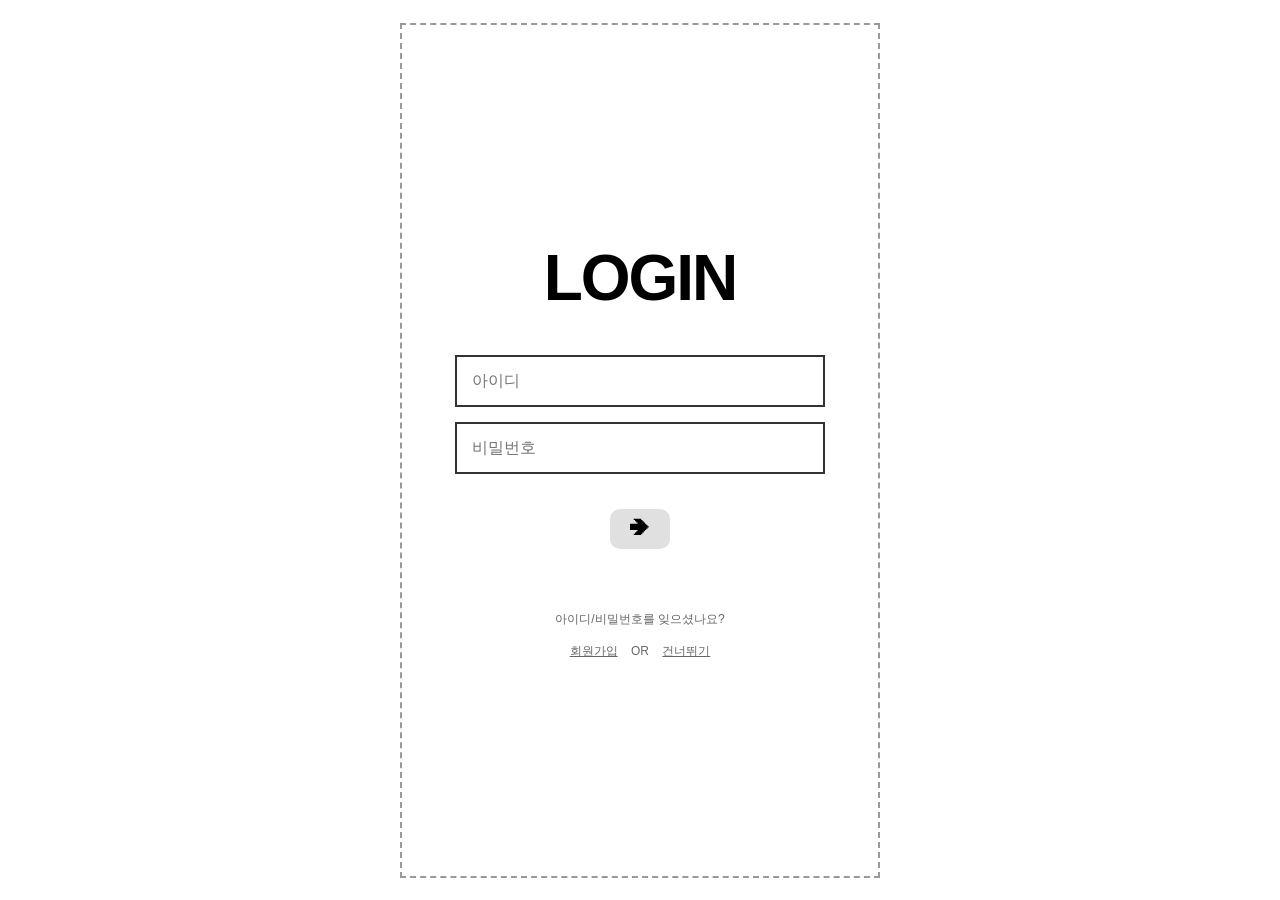
==== login.html @ 8c0253d8 "Create login.html" ====
<!DOCTYPE html>
<html lang="ko">
<head>
    <meta charset="UTF-8">
    <meta name="viewport" content="width=device-width, initial-scale=1.0">
    <title>냉키트 - 로그인</title>
    <style>
        body { font-family: sans-serif; background: #fff; display: flex; justify-content: center; align-items: center; min-height: 100vh; margin: 0; }
        .phone-wrapper { width: 100%; max-width: 480px; min-height: 95vh; border: 2px dashed #999; box-sizing: border-box; display: flex; flex-direction: column; align-items: center; justify-content: center; padding: 20px; position: relative; }
        .login-title { font-size: 64px; font-weight: 900; letter-spacing: -2px; margin-bottom: 40px; font-family: sans-serif; }
        .input-group { width: 85%; margin-bottom: 15px; }
        input { width: 100%; padding: 15px; border: 2px solid #333; font-size: 16px; box-sizing: border-box; font-family: inherit; }
        .arrow-btn { width: 60px; height: 40px; background: #e0e0e0; border: none; border-radius: 10px; font-size: 20px; cursor: pointer; margin-top: 20px; display: flex; align-items: center; justify-content: center; }
        .footer-links { margin-top: 50px; font-size: 12px; color: #666; text-align: center; }
        .footer-links p { margin-bottom: 15px; }
        .footer-links span { text-decoration: underline; cursor: pointer; margin: 0 10px; }
    </style>
</head>
<body>

<div class="phone-wrapper">
    <div class="login-title">LOGIN</div>
    
    <div class="input-group">
        <input type="text" id="username" placeholder="아이디">
    </div>
    <div class="input-group">
        <input type="password" placeholder="비밀번호">
    </div>

    <button class="arrow-btn" onclick="login()">➔</button>

    <div class="footer-links">
        <p>아이디/비밀번호를 잊으셨나요?</p>
        <div>
            <span>회원가입</span> OR <span onclick="location.href='index.html'">건너뛰기</span>
        </div>
    </div>
</div>

<script>
    function login() {
        const user = document.getElementById('username').value.trim() || "게스트";
        localStorage.setItem('nkUser', user);
        location.href = 'index.html';
    }
</script>

</body>
</html>
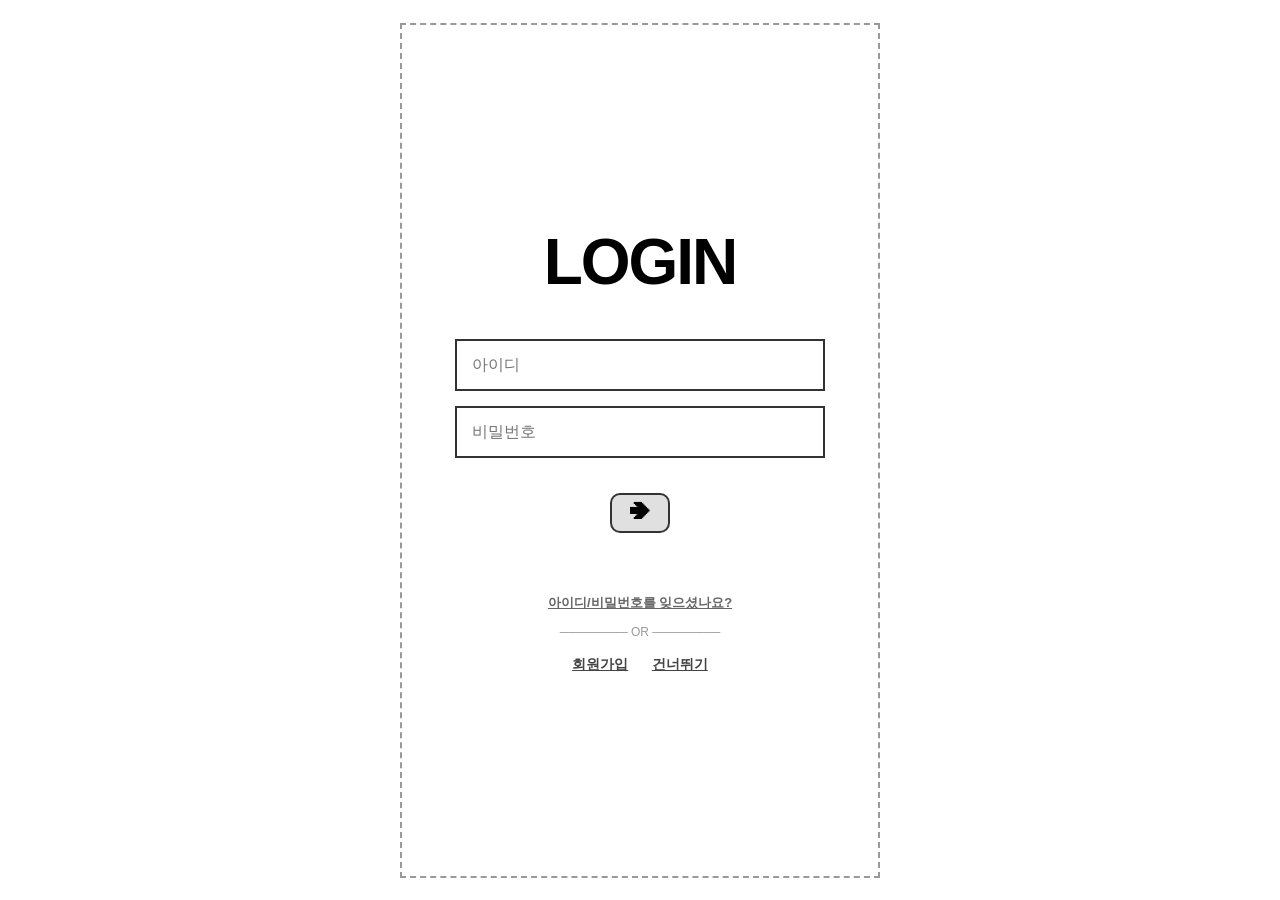
==== commit 3e533d66: "Update login.html" ====
--- a/login.html
+++ b/login.html
@@ -7,13 +7,25 @@
     <style>
         body { font-family: sans-serif; background: #fff; display: flex; justify-content: center; align-items: center; min-height: 100vh; margin: 0; }
         .phone-wrapper { width: 100%; max-width: 480px; min-height: 95vh; border: 2px dashed #999; box-sizing: border-box; display: flex; flex-direction: column; align-items: center; justify-content: center; padding: 20px; position: relative; }
-        .login-title { font-size: 64px; font-weight: 900; letter-spacing: -2px; margin-bottom: 40px; font-family: sans-serif; }
+        
+        /* 손그림 특유의 대문자 크고 볼드한 타이틀 */
+        .login-title { font-size: 64px; font-weight: 900; letter-spacing: -2px; margin-bottom: 40px; }
+        
         .input-group { width: 85%; margin-bottom: 15px; }
         input { width: 100%; padding: 15px; border: 2px solid #333; font-size: 16px; box-sizing: border-box; font-family: inherit; }
-        .arrow-btn { width: 60px; height: 40px; background: #e0e0e0; border: none; border-radius: 10px; font-size: 20px; cursor: pointer; margin-top: 20px; display: flex; align-items: center; justify-content: center; }
-        .footer-links { margin-top: 50px; font-size: 12px; color: #666; text-align: center; }
-        .footer-links p { margin-bottom: 15px; }
-        .footer-links span { text-decoration: underline; cursor: pointer; margin: 0 10px; }
+        
+        /* 그림에 있던 미니멀한 우측 화살표 버튼 */
+        .arrow-btn { width: 60px; height: 40px; background: #e0e0e0; border: 2px solid #333; border-radius: 10px; font-size: 20px; cursor: pointer; margin-top: 20px; display: flex; align-items: center; justify-content: center; font-weight: bold; }
+        .arrow-btn:hover { background: #ccc; }
+
+        /* 맨 밑 하단 텍스트 및 링크 레이아웃 */
+        .footer-links { margin-top: 60px; font-size: 13px; color: #444; text-align: center; line-height: 1.6; }
+        .find-text { color: #666; cursor: pointer; text-decoration: underline; margin-bottom: 8px; font-weight: bold; }
+        .find-text:hover { color: #000; }
+        .or-text { font-size: 12px; color: #999; margin: 10px 0; }
+        
+        .action-links span { text-decoration: underline; cursor: pointer; margin: 0 10px; font-weight: bold; font-size: 14px; }
+        .action-links span:hover { color: #ffcc00; }
     </style>
 </head>
 <body>
@@ -25,26 +37,27 @@
         <input type="text" id="username" placeholder="아이디">
     </div>
     <div class="input-group">
-        <input type="password" placeholder="비밀번호">
+        <input type="password" id="password" placeholder="비밀번호">
     </div>
 
     <button class="arrow-btn" onclick="login()">➔</button>
 
     <div class="footer-links">
-        <p>아이디/비밀번호를 잊으셨나요?</p>
-        <div>
-            <span>회원가입</span> OR <span onclick="location.href='index.html'">건너뛰기</span>
+        <div class="find-text" onclick="findInfo()">아이디/비밀번호를 잊으셨나요?</div>
+        <div class="or-text">──────── OR ────────</div>
+        <div class="action-links">
+            <span onclick="signUp()">회원가입</span>
+            <span onclick="skipLogin()">건너뛰기</span>
         </div>
     </div>
 </div>
 
 <script>
+    // 1. 로그인 함수 (화살표 클릭 시)
     function login() {
-        const user = document.getElementById('username').value.trim() || "게스트";
-        localStorage.setItem('nkUser', user);
-        location.href = 'index.html';
-    }
-</script>
+        const user = document.getElementById('username').value.trim();
+        const pw = document.getElementById('password').value.trim();
 
-</body>
-</html>
+        if (user === "" || pw === "") {
+            alert("아이디와 비밀번호를 입력해주세요!");
+            return;
